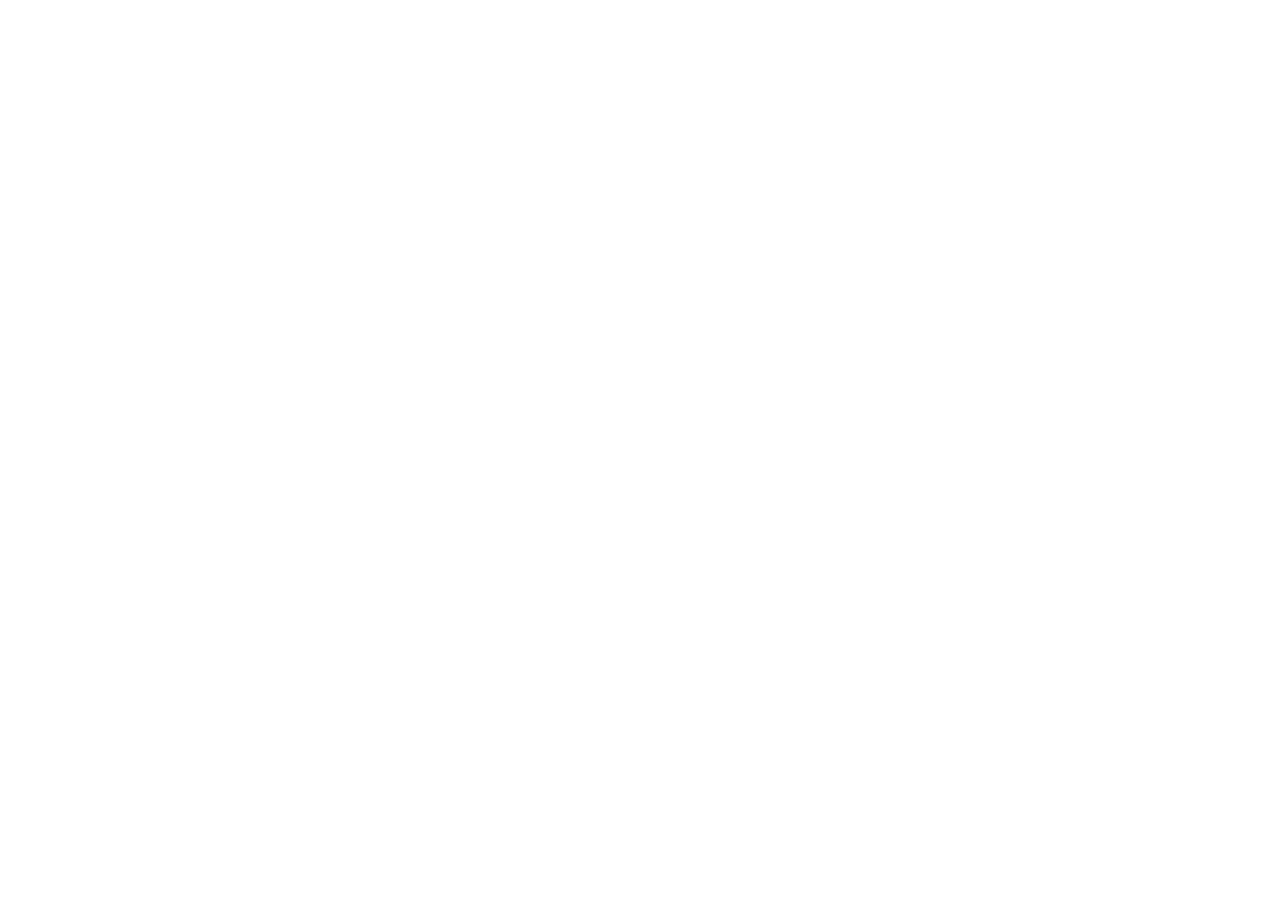
==== index.html @ 093d504e "first commit" ====
<html lang="en">
<head>
    <meta charset="UTF-8">
    <meta name="viewport" content="width=device-width, initial-scale=1.0">
    <title>Document</title>
    <link rel="stylesheet" href="/css/main.css">
</head>
<body>
    
</body>
</html>
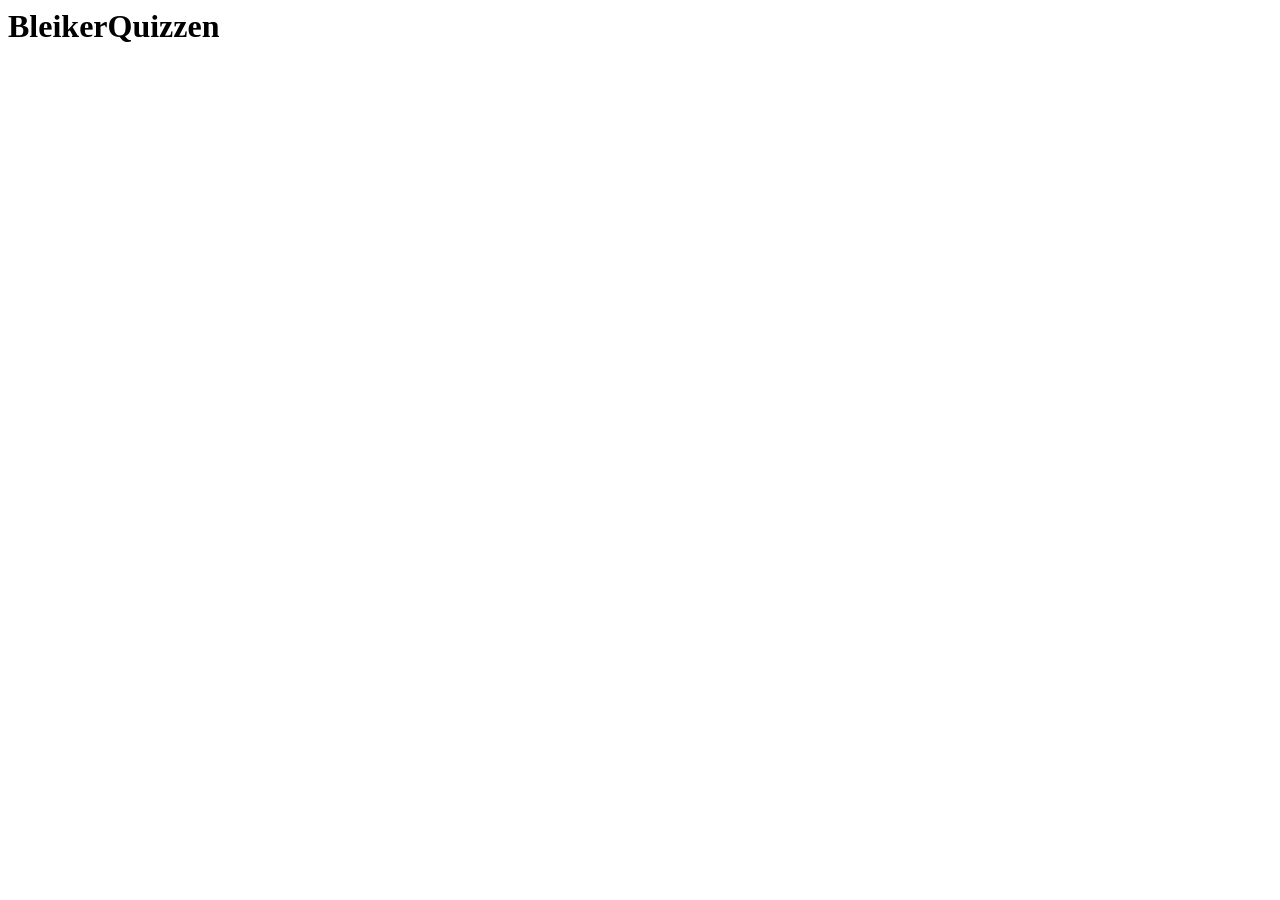
==== commit 73851ed6: "adding h1" ====
--- a/index.html
+++ b/index.html
@@ -6,6 +6,6 @@
     <link rel="stylesheet" href="/css/main.css">
 </head>
 <body>
-    
+    <h1>BleikerQuizzen</h1>
 </body>
 </html>
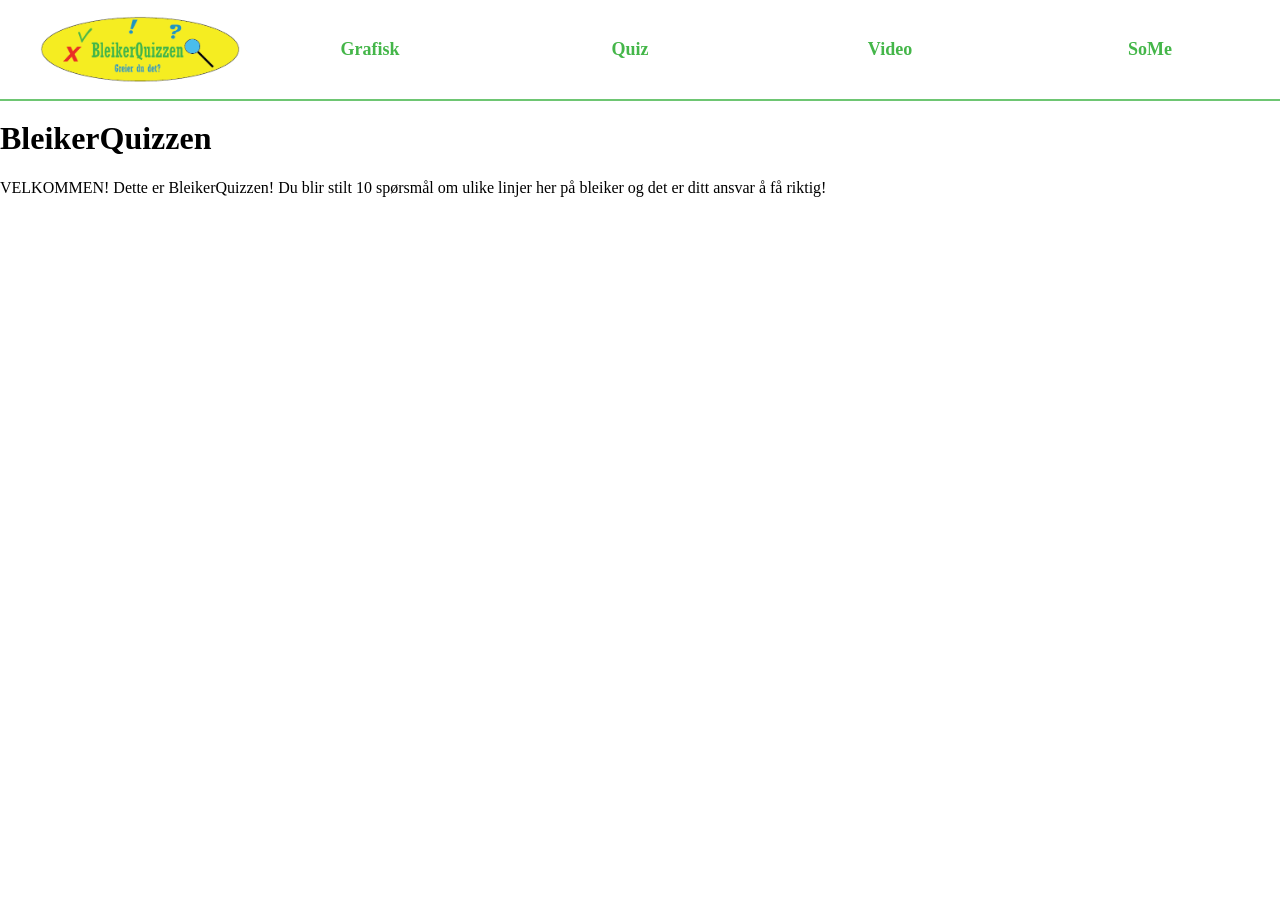
==== commit 53a35fc4: "finished with navbar" ====
--- a/index.html
+++ b/index.html
@@ -6,6 +6,17 @@
     <link rel="stylesheet" href="/css/main.css">
 </head>
 <body>
+    <nav>
+    <ul>
+    <a href="./html/grafisk.html"><img src="./img/white_bg.png" id="logo" alt=""></a>
+    <li><a href="./html/grafisk.html">Grafisk</a></li>
+    <li><a href="./html/quiz.html">Quiz</a></li>
+    <li><a href="./html/video.html">Video</a></li>
+    <li><a href="./html/some.html">SoMe</a></li>
+    </ul>
+</nav>
     <h1>BleikerQuizzen</h1>
+    <p>VELKOMMEN! Dette er BleikerQuizzen! Du blir stilt 10 spørsmål om ulike linjer her på bleiker og det er ditt ansvar å få riktig!</p>
+
 </body>
 </html>
--- a/css/main.css
+++ b/css/main.css
@@ -0,0 +1,46 @@
+body {
+  background-color: white;
+}
+
+li {
+  display: flex;
+  width: 100%;
+  justify-content: center;
+  justify-content: space-evenly;
+}
+
+nav {
+  display: flex;
+  background-color: rgb(255, 255, 255);
+  box-shadow: 0px 2px #44b64ac5;
+}
+
+nav ul li a:hover {
+  color: black;
+  padding: 10px 20px;
+  /* background-color: black; */
+  border: 1px solid black;
+  border-radius: 100px;
+}
+
+ul {
+  display: flex;
+  width: 100%;
+  align-items: center;
+}
+
+nav ul li a {
+  color: #44b649;
+  text-decoration: none;
+  font-size: 18px;
+  font-weight: 600;
+}
+
+
+#logo {
+  width: 200px;
+}
+
+body {
+  margin: 0;
+}
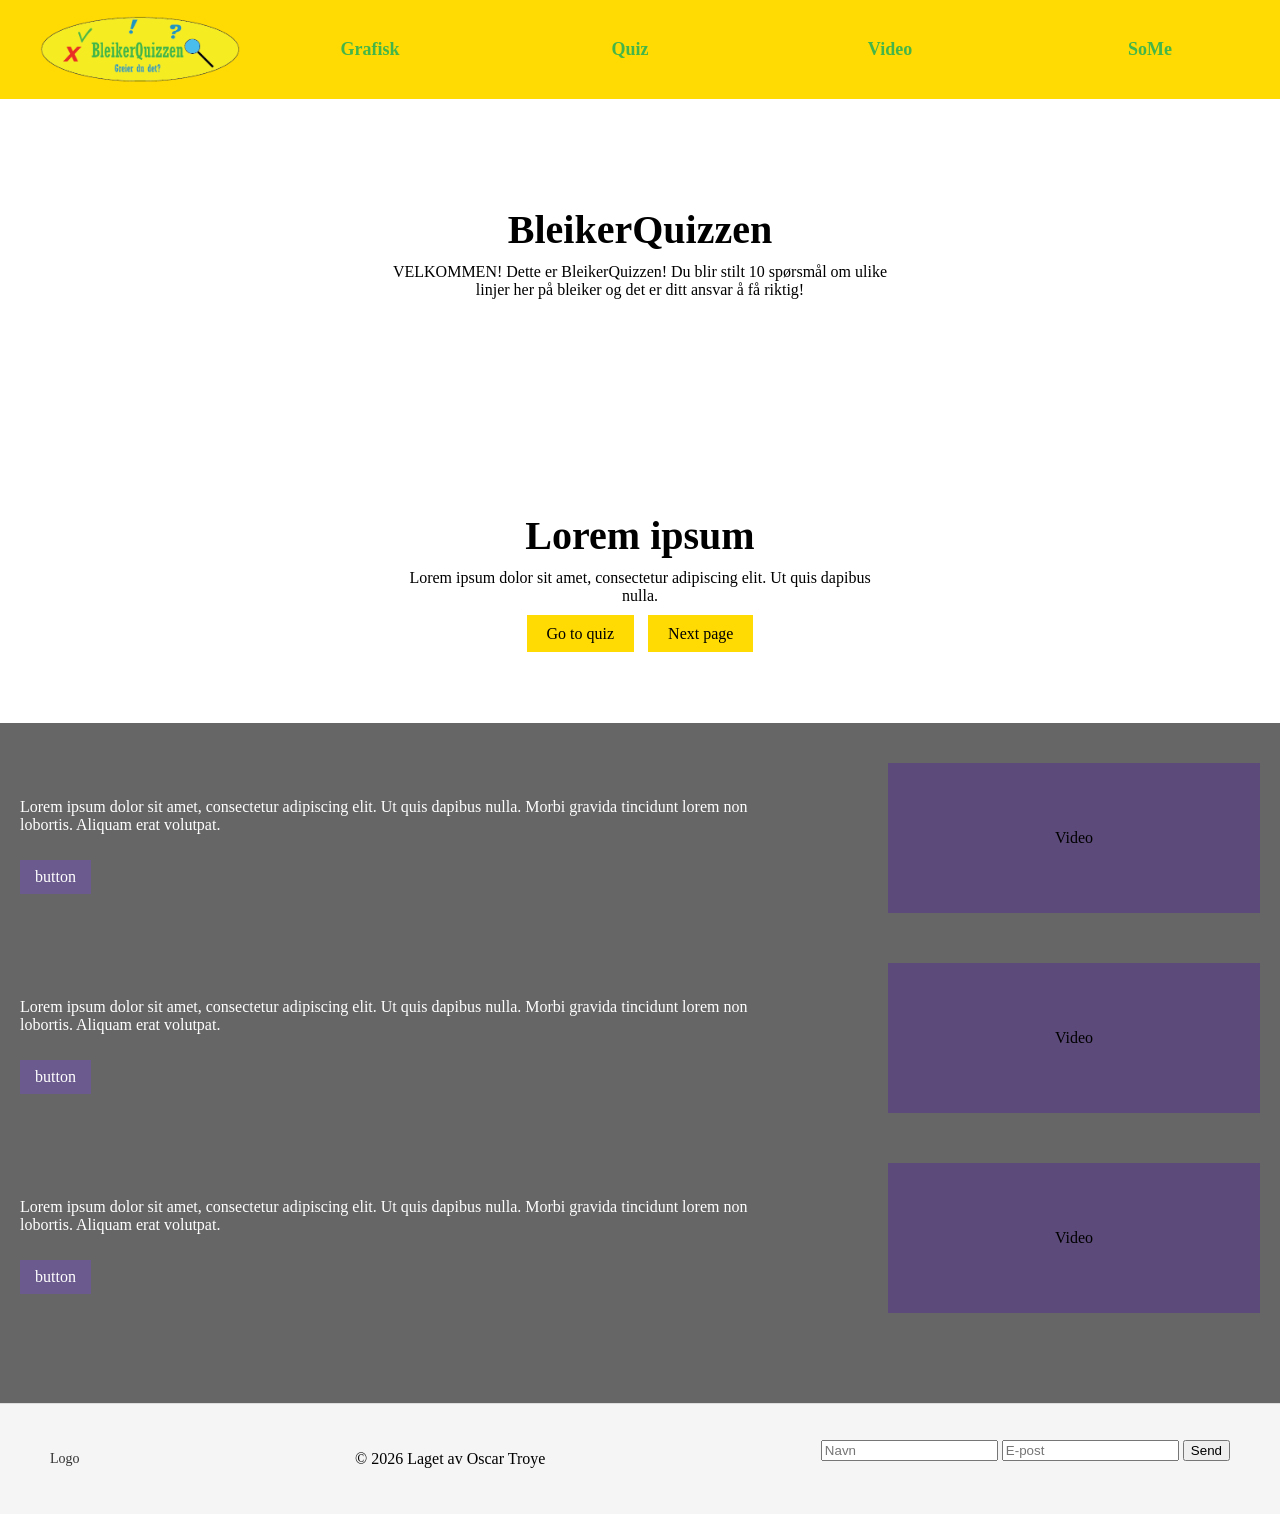
==== commit af3e41e7: "adding html and font" ====
--- a/index.html
+++ b/index.html
@@ -15,8 +15,90 @@
     <li><a href="./html/some.html">SoMe</a></li>
     </ul>
 </nav>
+
+    <div class="hero">
+    <div class="container">
     <h1>BleikerQuizzen</h1>
     <p>VELKOMMEN! Dette er BleikerQuizzen! Du blir stilt 10 spørsmål om ulike linjer her på bleiker og det er ditt ansvar å få riktig!</p>
+    </div>
+    </div>
+
+    <main>
+ 
+  <!-- Hero / toppseksjon -->
+<section class="hero">
+<h1>Lorem ipsum</h1>
+<p>Lorem ipsum dolor sit amet, consectetur adipiscing elit. Ut quis dapibus nulla.</p>
+<div class="hero-buttons">
+<a href="./html/quiz.html">Go to quiz</a>
+<a href="#">Next page</a>
+</div>
+</section>
+ 
+  <!-- Innholdsseksjoner -->
+<section class="content">
+ 
+    <div class="row">
+<div class="text">
+<p>
+          Lorem ipsum dolor sit amet, consectetur adipiscing elit. Ut quis dapibus nulla.
+          Morbi gravida tincidunt lorem non lobortis. Aliquam erat volutpat.
+</p>
+<a href="#">button</a>
+</div>
+<div class="box">Video</div>
+</div>
+ 
+    <div class="row">
+<div class="text">
+<p>
+          Lorem ipsum dolor sit amet, consectetur adipiscing elit. Ut quis dapibus nulla.
+          Morbi gravida tincidunt lorem non lobortis. Aliquam erat volutpat.
+</p>
+<a href="#">button</a>
+</div>
+<div class="box">Video</div>
+</div>
+ 
+    <div class="row">
+<div class="text">
+<p>
+          Lorem ipsum dolor sit amet, consectetur adipiscing elit. Ut quis dapibus nulla.
+          Morbi gravida tincidunt lorem non lobortis. Aliquam erat volutpat.
+</p>
+<a href="#">button</a>
+</div>
+<div class="box">Video</div>
+</div>
+ 
+  </section>
+ 
+</main>
+
+
+<footer>
+  <div class="footer-content">
+
+    <div class="footer-left">
+      <a href="#">Logo</a>
+    </div>
+
+    <div class="footer-center">
+      <p>© 2026 Laget av Oscar Troye</p>
+    </div>
+
+    <div class="footer-right">
+      <form>
+        <input type="text" placeholder="Navn" required>
+        <input type="email" placeholder="E-post" required>
+        <button type="submit">Send</button>
+      </form>
+    </div>
+
+  </div>
+</footer>
+
+
 
 </body>
 </html>
--- a/css/main.css
+++ b/css/main.css
@@ -1,5 +1,8 @@
 body {
   background-color: white;
+}
+nav {
+    background-color: #ffda03;
 }
 
 li {
@@ -11,7 +14,7 @@
 
 nav {
   display: flex;
-  background-color: rgb(255, 255, 255);
+  background-color: #ffda03;
   box-shadow: 0px 2px #44b64ac5;
 }
 
@@ -34,6 +37,7 @@
   text-decoration: none;
   font-size: 18px;
   font-weight: 600;
+  font-family: "rockwell";
 }
 
 
@@ -44,3 +48,175 @@
 body {
   margin: 0;
 }
+
+.hero {
+    display: flex;
+    flex-direction: column;
+    align-items: center;
+    text-align: center;
+}
+
+/* Hero */
+
+.hero {
+
+  background-color: #ffffff;
+
+  text-align: center;
+
+  padding: 80px 20px;
+
+}
+ 
+.hero h1 {
+
+  font-size: 40px;
+
+  margin-bottom: 10px;
+
+}
+ 
+.hero p {
+
+  max-width: 500px;
+
+  margin: 0 auto 20px;
+
+}
+ 
+.hero-buttons a {
+
+  background-color: #ffda03;
+
+  color: #000000;
+
+  padding: 10px 20px;
+
+  margin: 5px;
+
+  text-decoration: none;
+
+}
+ 
+.hero-buttons a:hover {
+
+  background-color: #a85f5f;
+
+}
+ 
+/* Content */
+
+.content {
+
+  background-color: #666;
+
+  padding: 40px 20px;
+
+}
+ 
+/* Rader */
+
+.row {
+
+  display: flex;
+
+  justify-content: space-between;
+
+  align-items: center;
+
+  margin-bottom: 50px;
+
+}
+ 
+/* Tekst */
+
+.text {
+
+  width: 60%;
+
+  color: white;
+
+}
+ 
+.text a {
+
+  display: inline-block;
+
+  margin-top: 10px;
+
+  background-color: #6b5a8e;
+
+  color: white;
+
+  padding: 8px 15px;
+
+  text-decoration: none;
+
+}
+ 
+.text a:hover {
+
+  background-color: #58497a;
+
+}
+ 
+/* Video-boks */
+
+.box {
+
+  width: 30%;
+
+  height: 150px;
+
+  background-color: #5b4a7a;
+
+  display: flex;
+
+  align-items: center;
+
+  justify-content: center;
+
+  color: black;
+
+}
+
+.video-container {
+    display: flex;
+    flex-direction: column;   /* legger dem nedover */
+    align-items: flex-end;    /* flytter til høyre */
+    gap: 20px;
+    margin-right: 50px;
+}
+
+.video-container video {
+    width: 320px;
+}
+ 
+@font-face {
+    font-family: "rockwell";
+    src: url("../font/Rockwell-Condensed\ Bold.ttf");
+}
+
+footer {
+    background-color: #f5f5f5;
+    border-top: 1px solid #ddd;
+    padding: 30px 50px;
+    font-family: "rockwell";
+}
+
+.footer-content {
+    display: flex;
+    justify-content: space-between;
+    align-items: center;
+}
+
+.footer-content a {
+    text-decoration: none;
+    color: #333;
+    font-size: 14px;
+    transition: color 0.3s ease;
+}
+
+.footer-content a:hover {
+    color: #ffffff;
+}
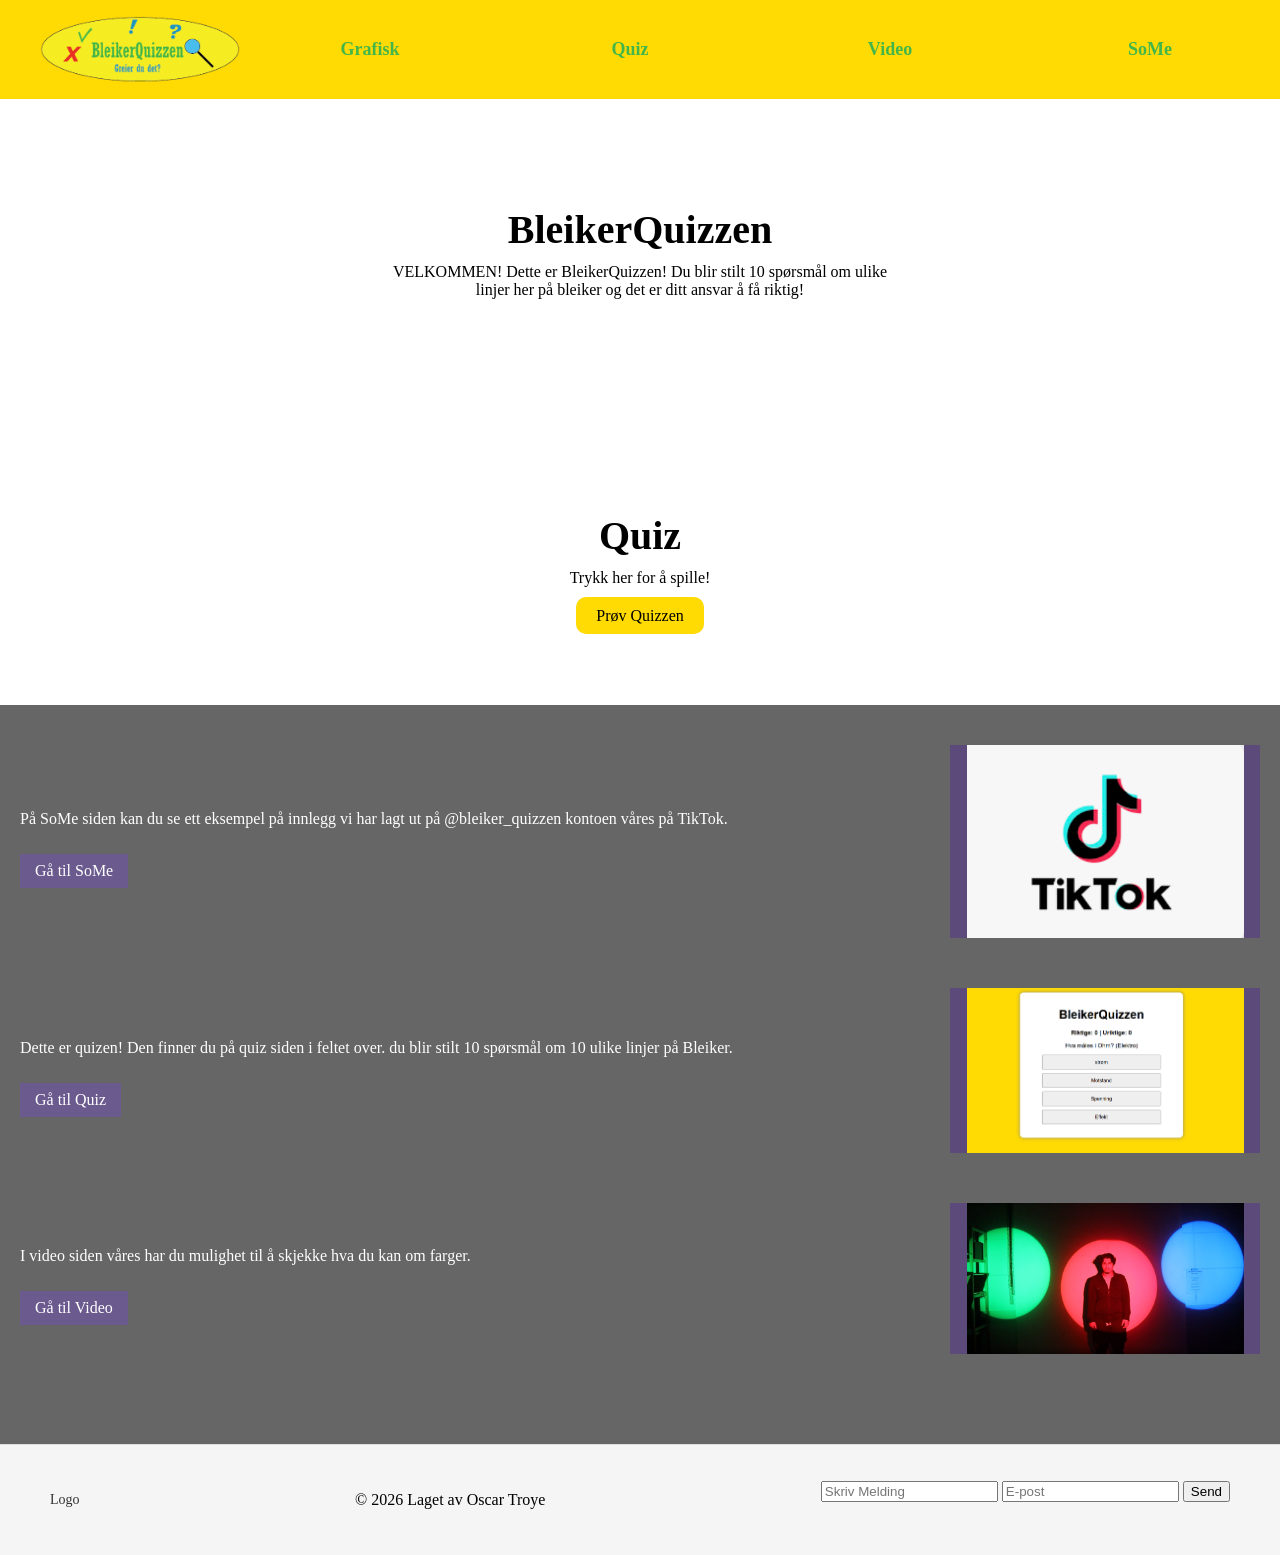
==== commit c80382c1: "adding quiz some video og alt annet" ====
--- a/index.html
+++ b/index.html
@@ -1,104 +1,103 @@
 <html lang="en">
-<head>
-    <meta charset="UTF-8">
-    <meta name="viewport" content="width=device-width, initial-scale=1.0">
+  <head>
+    <meta charset="UTF-8" />
+    <meta name="viewport" content="width=device-width, initial-scale=1.0" />
     <title>Document</title>
-    <link rel="stylesheet" href="/css/main.css">
-</head>
-<body>
+    <link rel="stylesheet" href="/css/main.css" />
+  </head>
+  <body>
     <nav>
-    <ul>
-    <a href="./html/grafisk.html"><img src="./img/white_bg.png" id="logo" alt=""></a>
-    <li><a href="./html/grafisk.html">Grafisk</a></li>
-    <li><a href="./html/quiz.html">Quiz</a></li>
-    <li><a href="./html/video.html">Video</a></li>
-    <li><a href="./html/some.html">SoMe</a></li>
-    </ul>
-</nav>
+      <ul>
+        <a href="./html/grafisk.html"
+          ><img src="./img/white_bg.png" id="logo" alt=""
+        /></a>
+        <li><a href="./html/grafisk.html">Grafisk</a></li>
+        <li><a href="./html/quiz.html">Quiz</a></li>
+        <li><a href="./html/video.html">Video</a></li>
+        <li><a href="./html/some.html">SoMe</a></li>
+      </ul>
+    </nav>
 
     <div class="hero">
-    <div class="container">
-    <h1>BleikerQuizzen</h1>
-    <p>VELKOMMEN! Dette er BleikerQuizzen! Du blir stilt 10 spørsmål om ulike linjer her på bleiker og det er ditt ansvar å få riktig!</p>
-    </div>
+      <div class="container">
+        <h1>BleikerQuizzen</h1>
+        <p>
+          VELKOMMEN! Dette er BleikerQuizzen! Du blir stilt 10 spørsmål om ulike
+          linjer her på bleiker og det er ditt ansvar å få riktig!
+        </p>
+      </div>
     </div>
 
     <main>
- 
-  <!-- Hero / toppseksjon -->
-<section class="hero">
-<h1>Lorem ipsum</h1>
-<p>Lorem ipsum dolor sit amet, consectetur adipiscing elit. Ut quis dapibus nulla.</p>
-<div class="hero-buttons">
-<a href="./html/quiz.html">Go to quiz</a>
-<a href="#">Next page</a>
-</div>
-</section>
- 
-  <!-- Innholdsseksjoner -->
-<section class="content">
- 
-    <div class="row">
-<div class="text">
-<p>
-          Lorem ipsum dolor sit amet, consectetur adipiscing elit. Ut quis dapibus nulla.
-          Morbi gravida tincidunt lorem non lobortis. Aliquam erat volutpat.
-</p>
-<a href="#">button</a>
-</div>
-<div class="box">Video</div>
-</div>
- 
-    <div class="row">
-<div class="text">
-<p>
-          Lorem ipsum dolor sit amet, consectetur adipiscing elit. Ut quis dapibus nulla.
-          Morbi gravida tincidunt lorem non lobortis. Aliquam erat volutpat.
-</p>
-<a href="#">button</a>
-</div>
-<div class="box">Video</div>
-</div>
- 
-    <div class="row">
-<div class="text">
-<p>
-          Lorem ipsum dolor sit amet, consectetur adipiscing elit. Ut quis dapibus nulla.
-          Morbi gravida tincidunt lorem non lobortis. Aliquam erat volutpat.
-</p>
-<a href="#">button</a>
-</div>
-<div class="box">Video</div>
-</div>
- 
-  </section>
- 
-</main>
+      <!-- Hero / toppseksjon -->
+      <section class="hero">
+        <h1>Quiz</h1>
+        <p>Trykk her for å spille!</p>
+        <div class="hero-buttons">
+          <a href="./html/quiz.html">Prøv Quizzen</a>
+        </div>
+      </section>
+
+      <!-- Innholdsseksjoner -->
+      <section class="content">
+        <div class="row">
+          <div class="text">
+            <p>
+              På SoMe siden kan du se ett eksempel på innlegg vi har lagt ut på @bleiker_quizzen kontoen våres på TikTok.
+            </p>
+            <a href="./html/some.html">Gå til SoMe</a>
+          </div>
+          <div class="box">
+            <img src="/img/Skjermbilde1.png" alt="Skjermbilde" id="shreyas" />
+          </div>
+        </div>
+
+        <div class="row">
+          <div class="text">
+            <p>
+              Dette er quizen! Den finner du på quiz siden i feltet over. du blir stilt 10 spørsmål om 10 ulike linjer på Bleiker.
+            </p>
+            <a href="./html/quiz.html">Gå til Quiz</a>
+          </div>
+          <div class="box">
+                       <img src="/img/Skjermbilde2.png" alt="Skjermbilde" id="shreyas" />
+          </div>
+        </div>
+
+        <div class="row">
+          <div class="text">
+            <p>
+              I video siden våres har du mulighet til å skjekke hva du kan om
+              farger.
+            </p>
+            <a href="./html/video.html">Gå til Video</a>
+          </div>
+          <div class="box">
+            <img src="/img/Skjermbilde3.png" alt="Skjermbilde" id="shreyas" />
+          </div>
+        </div>
+      </section>
+    </main>
+
+    <footer>
+      <div class="footer-content">
+        <div class="footer-left">
+          <a href="./html/grafisk.html">Logo</a>
+        </div>
 
 
-<footer>
-  <div class="footer-content">
+        <div class="footer-center">
+          <p>© 2026 Laget av Oscar Troye</p>
+        </div>
 
-    <div class="footer-left">
-      <a href="#">Logo</a>
-    </div>
-
-    <div class="footer-center">
-      <p>© 2026 Laget av Oscar Troye</p>
-    </div>
-
-    <div class="footer-right">
-      <form>
-        <input type="text" placeholder="Navn" required>
-        <input type="email" placeholder="E-post" required>
-        <button type="submit">Send</button>
-      </form>
-    </div>
-
-  </div>
-</footer>
-
-
-
-</body>
-</html>+        <div class="footer-right">
+          <form>
+            <input type="text" placeholder="Skriv Melding" required />
+            <input type="email" placeholder="E-post" required />
+            <button type="submit">Send</button>
+          </form>
+        </div>
+      </div>
+    </footer>
+  </body>
+</html>
--- a/css/main.css
+++ b/css/main.css
@@ -95,6 +95,7 @@
   margin: 5px;
 
   text-decoration: none;
+  border-radius: 10px;
 
 }
  
@@ -164,9 +165,9 @@
 
 .box {
 
-  width: 30%;
-
-  height: 150px;
+  width: 25%;
+
+  height: auto;
 
   background-color: #5b4a7a;
 
@@ -178,6 +179,12 @@
 
   color: black;
 
+  
+
+}
+
+#shreyas {
+    width: 277px;
 }
 
 .video-container {
@@ -189,7 +196,7 @@
 }
 
 .video-container video {
-    width: 320px;
+    width: 277px;
 }
  
 @font-face {
@@ -219,4 +226,22 @@
 
 .footer-content a:hover {
     color: #ffffff;
+}
+
+.some {
+    background-color: #ffda03;
+}
+
+.video {
+    background-color: #ffda03;
+}
+
+
+
+
+
+.somehero {
+    display: flex;
+    flex-direction: column;
+    align-items: center;
 }
